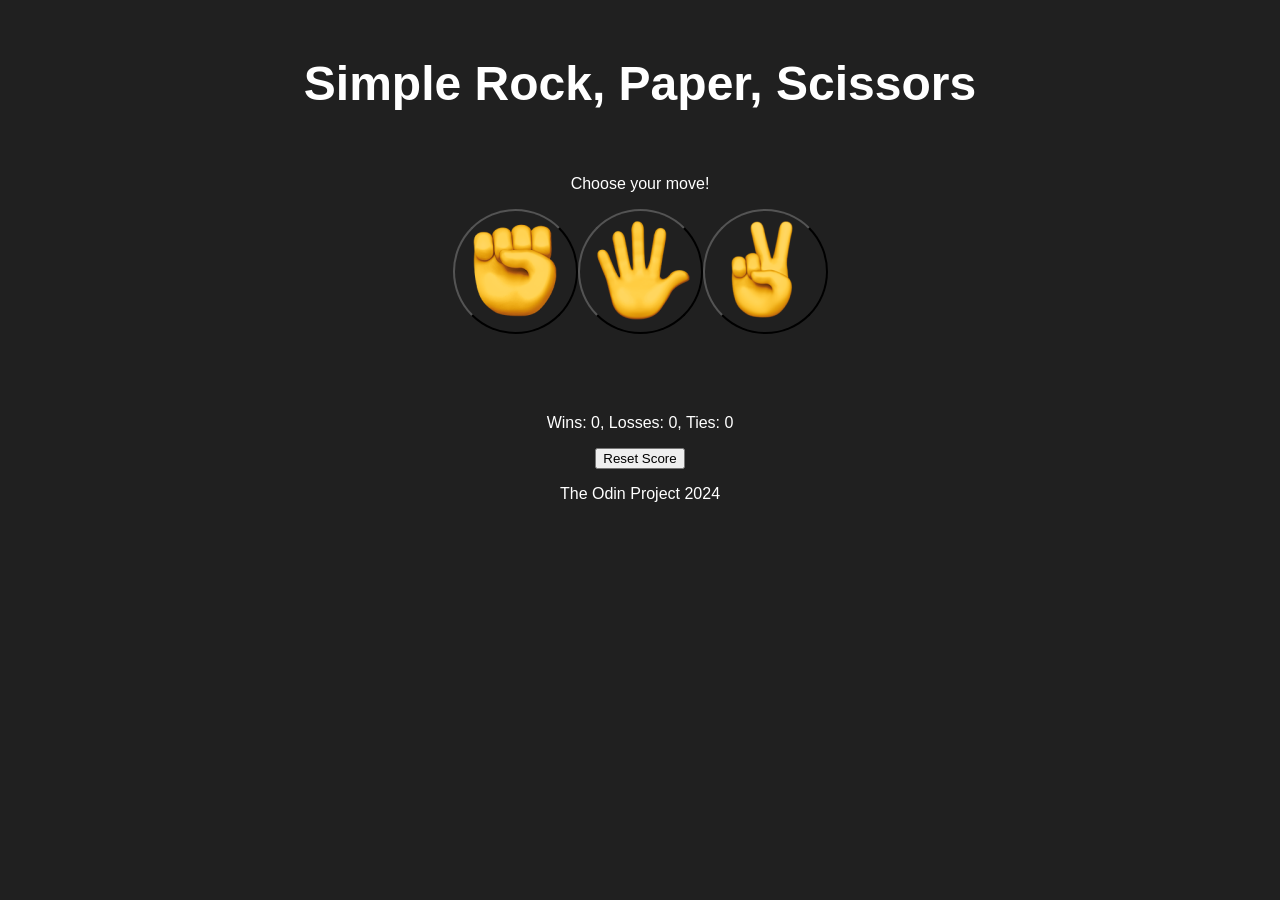
==== index.html @ c42d2078 "renaming main html to index" ====
<!DOCTYPE html>
<html lang="en">
    <head>
        <title>Rock Paper Scissors</title>
        <style>
            body {
                display: flex;
                flex-direction: column;
                align-items: center;
                background-color: rgb(32, 32, 32);
                color: white;
                font-family: Arial, Helvetica, sans-serif;
            }

            .title {
                font-size: 3rem;
                font-weight: bold;
            }

            .moveIcons {
                background-color: transparent;
                border-width: 10px solid white  ;
                width: 125px;
                height: 125px;
                border-radius: 62.5px;
            }

            .moveIcons img {
                width: 100px;
                height: 100px;
            }

            .playerOptions {
                display: flex;
                flex-direction: row;
                justify-content: space-evenly;
                border: 0px 150px;
            }
        </style>
    </head>

    <body>
        <p class="title"> Simple Rock, Paper, Scissors</p>
        <p>Choose your move!</p>
        <div class ="playerOptions">
        <button onclick="
                playGame('rock')
           " class="moveIcons"
           ><img src="./images/rock-image.png"></button>

        <button onclick="
             playGame('paper')
            " class="moveIcons"
            ><img src="./images/paper-image.png"></button>

        <button onclick="
           playGame('scissors')
           " class="moveIcons"
           > <img src="./images/scissors-image.png"> </button>
        </div>
           
        <p class="js-result"></p>
        <p class="js-moves"></p>
        <p class="js-score"></p>

        <button onclick="
            score.wins = 0;
            score.losses = 0;
            score.ties = 0;
            localStorage.removeItem('score');
            updateScoreElement();
        ">Reset Score</button>

        <div>
            <p> The Odin Project 2024</p>
        </div>

        <script>
            let score = JSON.parse(localStorage.getItem('score')) || {
                wins : 0,
                losses : 0,
                ties : 0
            };

            updateScoreElement();

            function playGame(playerMove){
                const computerMove = pickComputerMove();

                let result = ``;

                if (playerMove === 'scissors'){
                    if (computerMove === 'rock') {
                        result = 'You lose.';
                    } else if (computerMove === 'paper') {
                        result = 'You win.';
                    } else if (computerMove === 'scissors') {
                        result = 'Tie.';
            }
                } else if (playerMove === 'rock'){
                    if (computerMove === 'rock') {
                        result = 'Tie.';
                    } else if (computerMove === 'paper') {
                        result = 'You lose.';
                    } else if (computerMove === 'scissors') {
                        result = 'You win.';
            }
                } else if (playerMove === 'paper') {
                    if (computerMove === 'rock') {
                        result = 'You Win.';
                    } else if (computerMove === 'paper') {
                        result = 'Tie.';
                    } else if (computerMove === 'scissors') {
                        result = 'You lose.';
                    }
                }

               switch (result) {
                case 'You win.' :
                    score.wins++;
                    break;
                case 'You lose.' :
                    score.losses++;
                    break;
                case 'Tie.' :
                    score.ties++;
                    break;
               }

                localStorage.setItem('score', JSON.stringify(score));

                updateScoreElement();

                document.querySelector('.js-result').innerHTML = result;
                document.querySelector('.js-moves').innerHTML = `You ${playerMove} - ${computerMove} Computer`;

            }

            function updateScoreElement() {
                document.querySelector('.js-score')
                .innerHTML = `Wins: ${score.wins}, Losses: ${score.losses}, Ties: ${score.ties}`;
            }

            function pickComputerMove(){
                const randomNumber = Math.random();
                let computerMove = ``;

                if (randomNumber >= 0 && randomNumber < 1/3){
                    computerMove = 'rock';
                } else if (randomNumber >= 1/3 && randomNumber < 2/3){
                    computerMove = 'paper';
                } else if (randomNumber >= 2/3 && randomNumber < 1) {
                    computerMove = 'scissors';
                }

                return computerMove;
            }
        </script>
    </body>
</html>
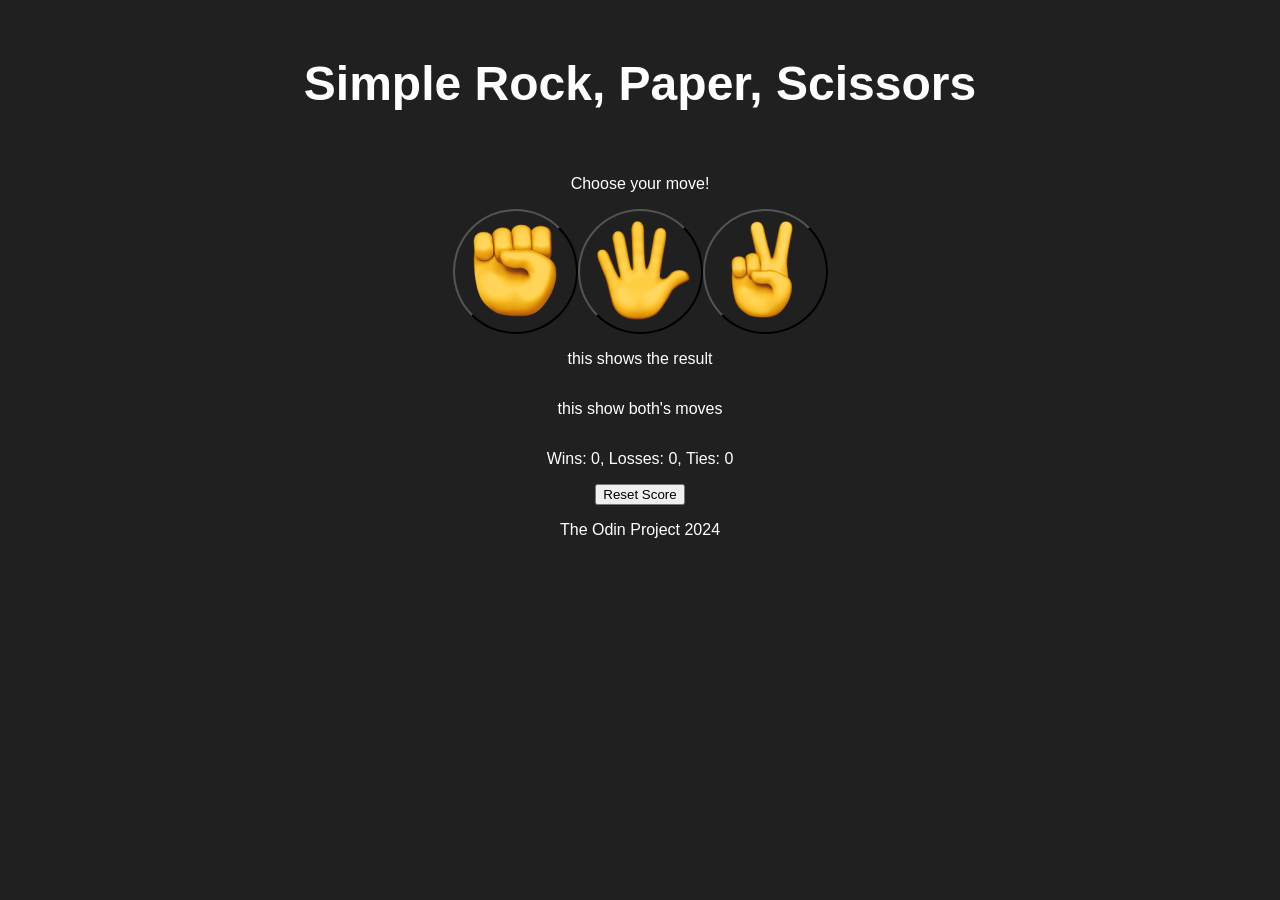
==== commit 79382b3b: "added hovering cursor." ====
--- a/index.html
+++ b/index.html
@@ -36,6 +36,15 @@
                 justify-content: space-evenly;
                 border: 0px 150px;
             }
+
+            .smallImg {
+                width: 25px;
+                height: 25px;
+            }
+
+            .reset-button {
+                cursor: pointer;
+            }
         </style>
     </head>
 
@@ -59,11 +68,11 @@
            > <img src="./images/scissors-image.png"> </button>
         </div>
            
-        <p class="js-result"></p>
-        <p class="js-moves"></p>
+        <p class="js-result">this shows the result</p>
+        <p class="js-moves">this show both's moves</p>
         <p class="js-score"></p>
 
-        <button onclick="
+        <button class= "reset-button" onclick="
             score.wins = 0;
             score.losses = 0;
             score.ties = 0;
@@ -107,7 +116,7 @@
             }
                 } else if (playerMove === 'paper') {
                     if (computerMove === 'rock') {
-                        result = 'You Win.';
+                        result = 'You win.';
                     } else if (computerMove === 'paper') {
                         result = 'Tie.';
                     } else if (computerMove === 'scissors') {
@@ -132,7 +141,8 @@
                 updateScoreElement();
 
                 document.querySelector('.js-result').innerHTML = result;
-                document.querySelector('.js-moves').innerHTML = `You ${playerMove} - ${computerMove} Computer`;
+                document.querySelector('.js-moves').innerHTML = `You <img class="smallImg" src="./images/${playerMove}-image.png"> - 
+                 <img class="smallImg" src="./images/${computerMove}-image.png"> Computer`;
 
             }
 
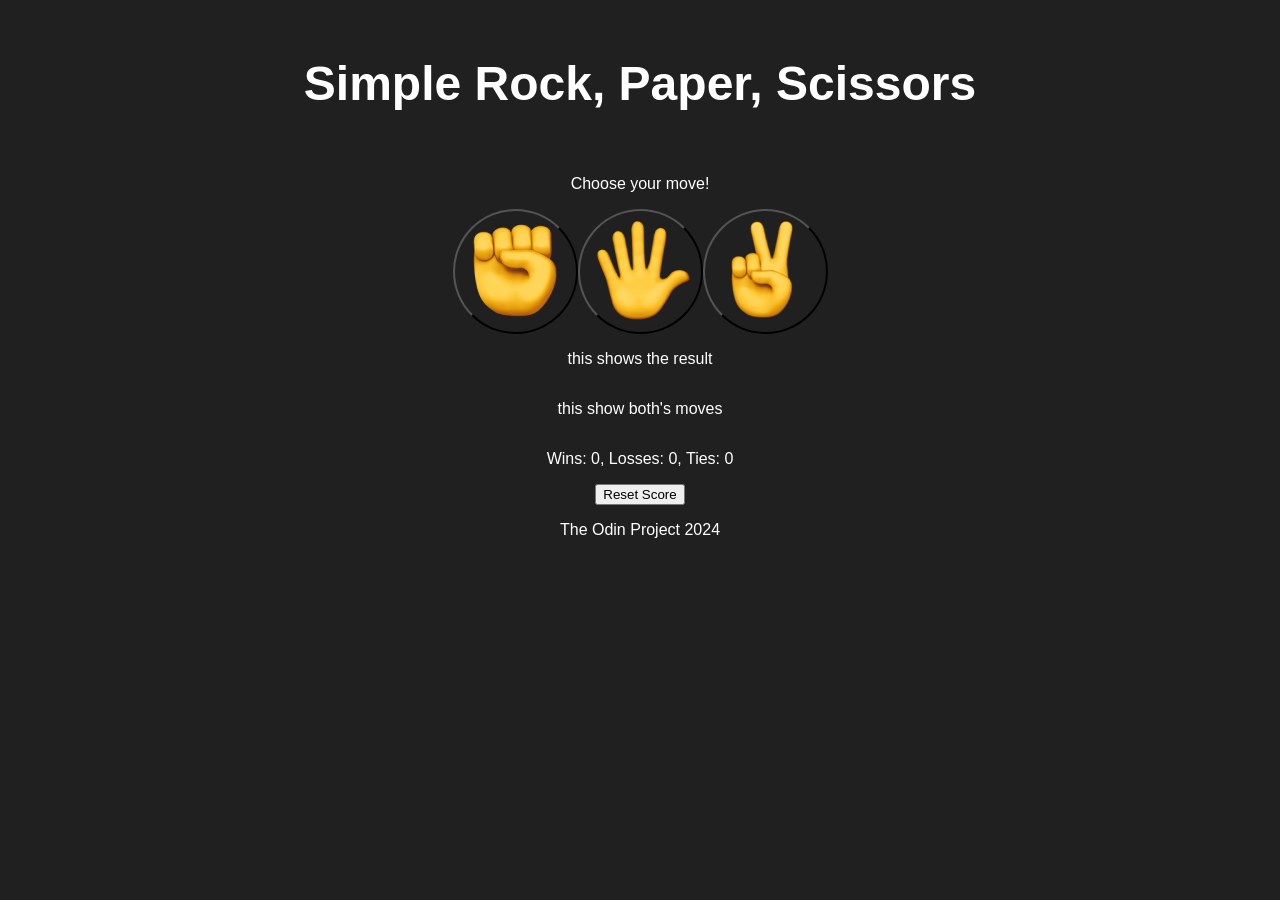
==== commit ab805c77: "seperated the css and js into own files." ====
--- a/index.html
+++ b/index.html
@@ -2,50 +2,7 @@
 <html lang="en">
     <head>
         <title>Rock Paper Scissors</title>
-        <style>
-            body {
-                display: flex;
-                flex-direction: column;
-                align-items: center;
-                background-color: rgb(32, 32, 32);
-                color: white;
-                font-family: Arial, Helvetica, sans-serif;
-            }
-
-            .title {
-                font-size: 3rem;
-                font-weight: bold;
-            }
-
-            .moveIcons {
-                background-color: transparent;
-                border-width: 10px solid white  ;
-                width: 125px;
-                height: 125px;
-                border-radius: 62.5px;
-            }
-
-            .moveIcons img {
-                width: 100px;
-                height: 100px;
-            }
-
-            .playerOptions {
-                display: flex;
-                flex-direction: row;
-                justify-content: space-evenly;
-                border: 0px 150px;
-            }
-
-            .smallImg {
-                width: 25px;
-                height: 25px;
-            }
-
-            .reset-button {
-                cursor: pointer;
-            }
-        </style>
+       <link rel="stylesheet" href="./style.css">
     </head>
 
     <body>
@@ -84,87 +41,7 @@
             <p> The Odin Project 2024</p>
         </div>
 
-        <script>
-            let score = JSON.parse(localStorage.getItem('score')) || {
-                wins : 0,
-                losses : 0,
-                ties : 0
-            };
-
-            updateScoreElement();
-
-            function playGame(playerMove){
-                const computerMove = pickComputerMove();
-
-                let result = ``;
-
-                if (playerMove === 'scissors'){
-                    if (computerMove === 'rock') {
-                        result = 'You lose.';
-                    } else if (computerMove === 'paper') {
-                        result = 'You win.';
-                    } else if (computerMove === 'scissors') {
-                        result = 'Tie.';
-            }
-                } else if (playerMove === 'rock'){
-                    if (computerMove === 'rock') {
-                        result = 'Tie.';
-                    } else if (computerMove === 'paper') {
-                        result = 'You lose.';
-                    } else if (computerMove === 'scissors') {
-                        result = 'You win.';
-            }
-                } else if (playerMove === 'paper') {
-                    if (computerMove === 'rock') {
-                        result = 'You win.';
-                    } else if (computerMove === 'paper') {
-                        result = 'Tie.';
-                    } else if (computerMove === 'scissors') {
-                        result = 'You lose.';
-                    }
-                }
-
-               switch (result) {
-                case 'You win.' :
-                    score.wins++;
-                    break;
-                case 'You lose.' :
-                    score.losses++;
-                    break;
-                case 'Tie.' :
-                    score.ties++;
-                    break;
-               }
-
-                localStorage.setItem('score', JSON.stringify(score));
-
-                updateScoreElement();
-
-                document.querySelector('.js-result').innerHTML = result;
-                document.querySelector('.js-moves').innerHTML = `You <img class="smallImg" src="./images/${playerMove}-image.png"> - 
-                 <img class="smallImg" src="./images/${computerMove}-image.png"> Computer`;
-
-            }
-
-            function updateScoreElement() {
-                document.querySelector('.js-score')
-                .innerHTML = `Wins: ${score.wins}, Losses: ${score.losses}, Ties: ${score.ties}`;
-            }
-
-            function pickComputerMove(){
-                const randomNumber = Math.random();
-                let computerMove = ``;
-
-                if (randomNumber >= 0 && randomNumber < 1/3){
-                    computerMove = 'rock';
-                } else if (randomNumber >= 1/3 && randomNumber < 2/3){
-                    computerMove = 'paper';
-                } else if (randomNumber >= 2/3 && randomNumber < 1) {
-                    computerMove = 'scissors';
-                }
-
-                return computerMove;
-            }
+        <script src="index.js">
         </script>
     </body>
 </html>
--- a/style.css
+++ b/style.css
@@ -0,0 +1,42 @@
+body {
+    display: flex;
+    flex-direction: column;
+    align-items: center;
+    background-color: rgb(32, 32, 32);
+    color: white;
+    font-family: Arial, Helvetica, sans-serif;
+}
+
+.title {
+    font-size: 3rem;
+    font-weight: bold;
+}
+
+.moveIcons {
+    background-color: transparent;
+    border-width: 10px solid white  ;
+    width: 125px;
+    height: 125px;
+    border-radius: 62.5px;
+}
+
+.moveIcons img {
+    width: 100px;
+    height: 100px;
+}
+
+.playerOptions {
+    display: flex;
+    flex-direction: row;
+    justify-content: space-evenly;
+    border: 0px 150px;
+}
+
+.smallImg {
+    width: 25px;
+    height: 25px;
+}
+
+.reset-button {
+    cursor: pointer;
+}
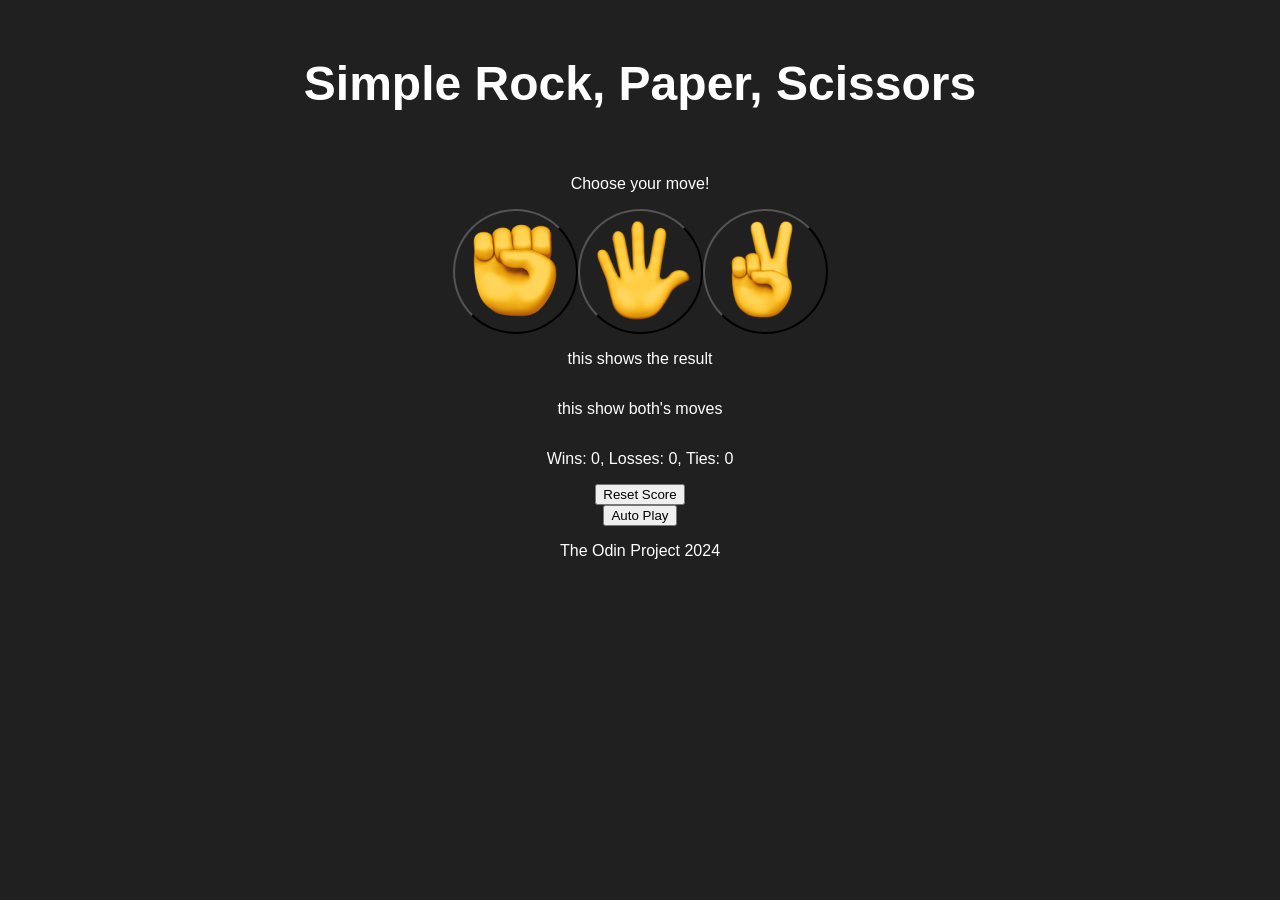
==== commit 1a1abf25: "rock paper scissors updated with autoplay" ====
--- a/index.html
+++ b/index.html
@@ -9,19 +9,16 @@
         <p class="title"> Simple Rock, Paper, Scissors</p>
         <p>Choose your move!</p>
         <div class ="playerOptions">
-        <button onclick="
-                playGame('rock')
-           " class="moveIcons"
+        <button 
+        class="moveIcons js-rock-button"
            ><img src="./images/rock-image.png"></button>
 
-        <button onclick="
-             playGame('paper')
-            " class="moveIcons"
+        <button 
+        class="moveIcons js-paper-button"
             ><img src="./images/paper-image.png"></button>
 
-        <button onclick="
-           playGame('scissors')
-           " class="moveIcons"
+        <button 
+        class="moveIcons js-scissors-button"
            > <img src="./images/scissors-image.png"> </button>
         </div>
            
@@ -37,6 +34,12 @@
             updateScoreElement();
         ">Reset Score</button>
 
+        <button class = "auto-play-button"
+        onclick="
+            autoPlay()
+        ">
+            Auto Play</button>
+
         <div>
             <p> The Odin Project 2024</p>
         </div>
--- a/style.css
+++ b/style.css
@@ -37,6 +37,7 @@
     height: 25px;
 }
 
-.reset-button {
+.reset-button,
+.auto-play-button {
     cursor: pointer;
 }
